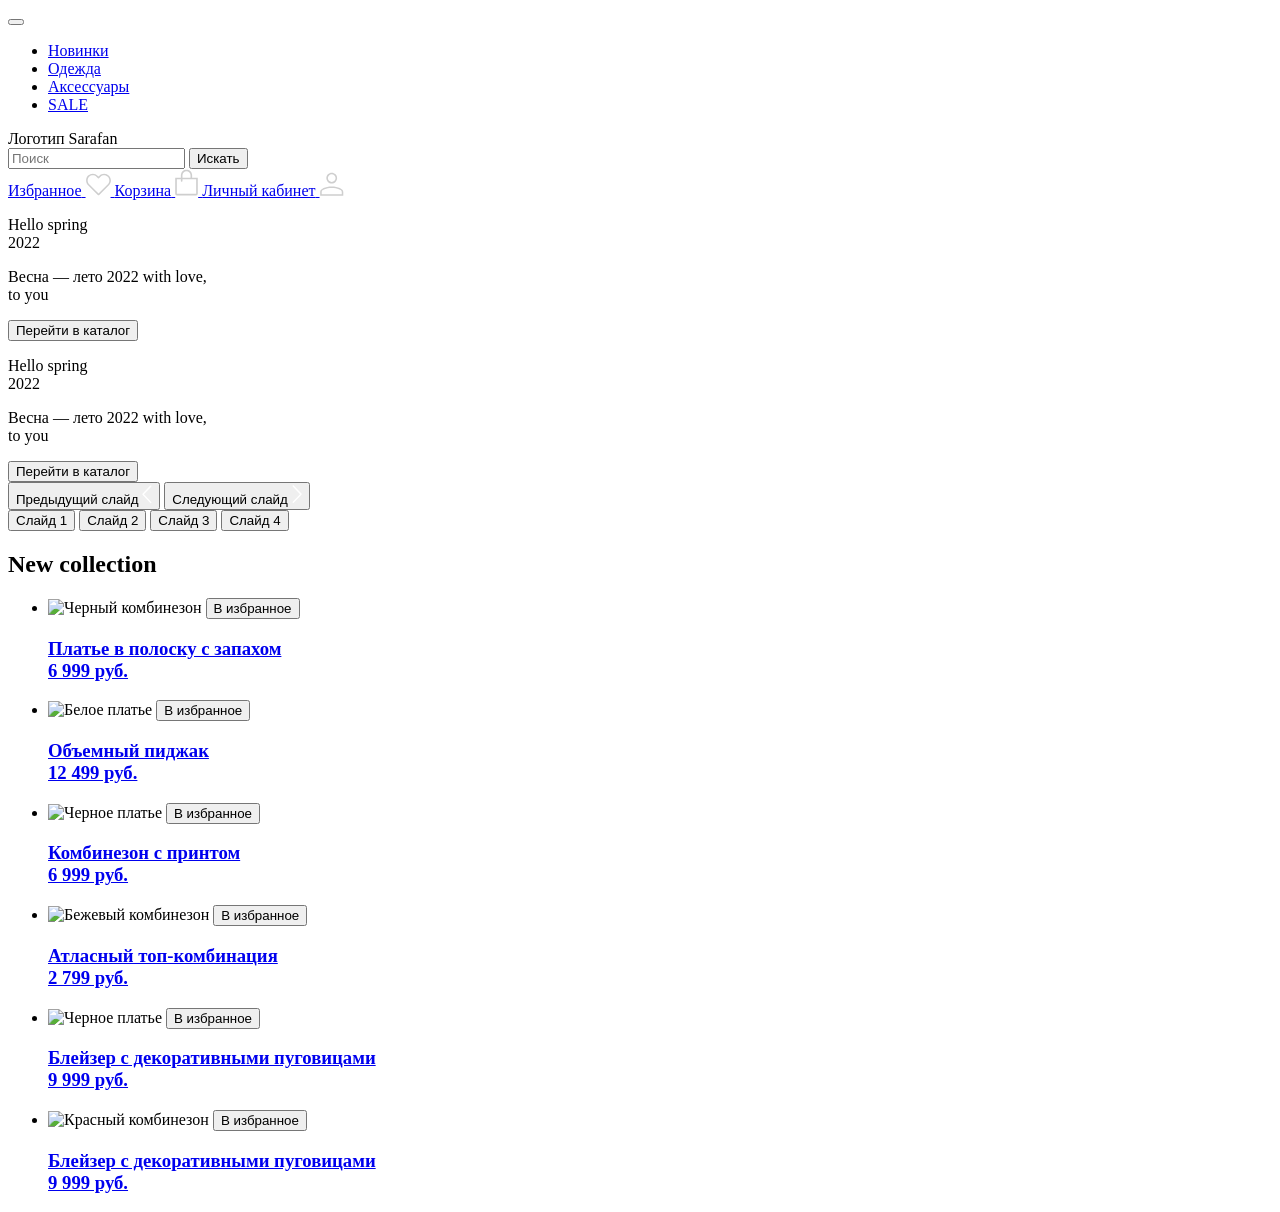
==== app/pages/index.html @ 8637a0e1 "Сверстан NEW" ====
<!DOCTYPE html>
<html lang="ru">
  <!--=include head.html -->
  <body>
    <div class="page-wrapper">
      <header class="header">
        <div class="container header__wrapper header__wrapper--index">
          <button class="header__burger"><span></span><span></span><span></span></button>
          <nav class="header__menu">
            <ul class="header__menu-list">
              <li class="header__menu-item">
                <a class="header__menu-link" href="#new">Новинки</a>
              </li>
              <li class="header__menu-item">
                <a class="header__menu-link header__open-clothes" href="catalog.html">Одежда</a>
                <!--=include clothes-menu.html -->
              </li>
              <li class="header__menu-item">
                <a class="header__menu-link" href="catalog.html">Аксессуары</a>
              </li>
              <li class="header__menu-item">
                <a class="header__menu-link" href="#sale">SALE</a>
              </li>
            </ul>
          </nav>
          <a class="header__logo">
            <span class="visually-hidden">Логотип Sarafan</span>
          </a>
          <div class="header__user-menu">
            <div class="header__search">
              <form class="header__search-form">
                <input
                  class="header__search-input header__search-input--index"
                  type="text"
                  placeholder="Поиск"
                />
                <button class="header__search-button" type="submit">
                  <span class="visually-hidden">Искать</span>
                </button>
              </form>
            </div>
            <div class="header__buttons">
              <a
                class="header__button header__button--index header__button--favorite"
                href="favorite.html"
              >
                <span class="visually-hidden">Избранное</span>
                <svg
                  width="25"
                  height="23"
                  viewBox="0 0 25 23"
                  fill="none"
                  xmlns="http://www.w3.org/2000/svg"
                >
                  <path
                    d="M13.2689 22.0443L22.9487 12.2731C24.2044 10.9914 24.9056 9.26712 24.9006 7.47277C24.8957 5.67843 24.1851 3.95804 22.9223 2.68325C22.3029 2.05135 21.5639 1.54895 20.7485 1.20527C19.9331 0.861581 19.0575 0.683476 18.1726 0.681313C17.2877 0.679149 16.4112 0.85297 15.5941 1.19266C14.777 1.53236 14.0356 2.03114 13.4131 2.66L12.4893 3.59465L11.5515 2.64915C10.9329 2.01809 10.195 1.51632 9.3807 1.17302C8.56641 0.829723 7.69199 0.651744 6.80829 0.649437C5.92459 0.647129 5.04925 0.820538 4.23318 1.15958C3.4171 1.49862 2.67658 1.99653 2.05467 2.62435C-0.561728 5.2671 -0.549328 9.56215 2.07947 12.2173L11.8088 22.0443C12.2118 22.452 12.8659 22.452 13.2689 22.0443ZM14.5151 3.74965C14.9936 3.26664 15.5635 2.88368 16.1915 2.62308C16.8194 2.36249 17.493 2.22947 18.1729 2.23178C18.8528 2.23409 19.5254 2.37168 20.1516 2.63653C20.7778 2.90138 21.3451 3.2882 21.8203 3.77445C22.7956 4.75923 23.3448 6.08788 23.3494 7.47387C23.354 8.85987 22.8138 10.1922 21.8451 11.1834V11.1866L12.5389 20.5795L3.17997 11.1261C1.14482 9.0708 1.14327 5.7476 3.15672 3.714C3.63462 3.23188 4.20365 2.84964 4.83068 2.58955C5.45772 2.32945 6.13023 2.1967 6.80907 2.199C7.4879 2.20131 8.1595 2.33864 8.78475 2.60299C9.41 2.86735 9.97642 3.25344 10.451 3.7388L11.939 5.2423C12.0111 5.31517 12.0969 5.37303 12.1915 5.41251C12.2861 5.452 12.3876 5.47233 12.49 5.47233C12.5925 5.47233 12.694 5.452 12.7886 5.41251C12.8832 5.37303 12.969 5.31517 13.0411 5.2423L14.5151 3.74965Z"
                    fill="#CECECE"
                  />
                </svg>
              </a>
              <a class="header__button header__button--index header__button--bascket" href="#">
                <span class="visually-hidden">Корзина</span>
                <svg
                  width="23"
                  height="27"
                  viewBox="0 0 23 27"
                  fill="none"
                  xmlns="http://www.w3.org/2000/svg"
                >
                  <path
                    d="M17.1388 8.66664V6.29026C17.1388 5.54975 16.993 4.81649 16.7096 4.13235C16.4262 3.4482 16.0109 2.82658 15.4872 2.30296C14.9636 1.77934 14.342 1.36398 13.6579 1.0806C12.9737 0.797221 12.2405 0.651367 11.4999 0.651367C10.7594 0.651367 10.0262 0.797221 9.34204 1.0806C8.6579 1.36398 8.03627 1.77934 7.51265 2.30296C6.98903 2.82658 6.57367 3.4482 6.29029 4.13235C6.00691 4.81649 5.86106 5.54975 5.86106 6.29026V11.9291C5.86106 12.1428 5.94593 12.3477 6.097 12.4988C6.24807 12.6498 6.45297 12.7347 6.66661 12.7347C6.88026 12.7347 7.08516 12.6498 7.23623 12.4988C7.3873 12.3477 7.47217 12.1428 7.47217 11.9291V10.2778H15.5277V8.66664H7.47217V6.29026C7.47217 5.22202 7.89652 4.19754 8.65188 3.44219C9.40723 2.68683 10.4317 2.26248 11.4999 2.26248C12.5682 2.26248 13.5927 2.68683 14.348 3.44219C15.1034 4.19754 15.5277 5.22202 15.5277 6.29026V10.2778H16.3414C16.555 10.2778 16.7499 10.2778 16.7499 10.2778H17.1388H21.1666V24.7778H1.83328V10.2778H5.86106V8.66664H0.222168V24.8503C0.222168 25.2583 0.384271 25.6497 0.672817 25.9382C0.961362 26.2268 1.35271 26.3889 1.76078 26.3889H21.2391C21.6472 26.3889 22.0385 26.2268 22.3271 25.9382C22.6156 25.6497 22.7777 25.2583 22.7777 24.8503V8.66664H17.1388Z"
                    fill="#CECECE"
                  />
                </svg>
              </a>
              <a class="header__button header__button--index header__button--user" href="#">
                <span class="visually-hidden">Личный кабинет</span>
                <svg
                  width="24"
                  height="24"
                  viewBox="0 0 24 24"
                  fill="none"
                  xmlns="http://www.w3.org/2000/svg"
                >
                  <path
                    d="M11.7292 14.583C18.1148 14.583 23.2917 16.9988 23.2917 19.9788V23.833H0.166748V19.9788C0.166748 16.9988 5.34366 14.583 11.7292 14.583ZM21.7501 19.9788C21.7501 17.8513 17.2638 16.1247 11.7292 16.1247C6.19466 16.1247 1.70841 17.8513 1.70841 19.9788V22.2913H21.7501V19.9788ZM11.7292 0.708008C13.1603 0.708008 14.5328 1.2765 15.5447 2.28841C16.5566 3.30033 17.1251 4.67278 17.1251 6.10384C17.1251 7.5349 16.5566 8.90736 15.5447 9.91927C14.5328 10.9312 13.1603 11.4997 11.7292 11.4997C10.2982 11.4997 8.92573 10.9312 7.91382 9.91927C6.9019 8.90736 6.33341 7.5349 6.33341 6.10384C6.33341 4.67278 6.9019 3.30033 7.91382 2.28841C8.92573 1.2765 10.2982 0.708008 11.7292 0.708008ZM11.7292 2.24967C10.7071 2.24967 9.72674 2.65574 9.00394 3.37853C8.28114 4.10133 7.87508 5.08165 7.87508 6.10384C7.87508 7.12603 8.28114 8.10635 9.00394 8.82915C9.72674 9.55194 10.7071 9.95801 11.7292 9.95801C12.7514 9.95801 13.7318 9.55194 14.4546 8.82915C15.1774 8.10635 15.5834 7.12603 15.5834 6.10384C15.5834 5.08165 15.1774 4.10133 14.4546 3.37853C13.7318 2.65574 12.7514 2.24967 11.7292 2.24967Z"
                    fill="#CECECE"
                  />
                </svg>
              </a>
            </div>
          </div>
        </div>
        <div class="header__slider">
          <div class="header__slider-wrapper">
            <div class="header__content header__content--first">
              <div class="header__content-inner header__content-inner--first">
                <p class="header__text--first">
                  Hello spring <br />
                  2022
                </p>
              </div>
            </div>
            <div class="header__content header__content--second">
              <div class="header__content-inner header__content-inner--second">
                <p class="header__text--second">
                  <span class="header__subtext">Весна — лето 2022</span> with love, <br />
                  to you
                </p>
                <button class="header__content-button button button--white">
                  Перейти в каталог
                </button>
              </div>
            </div>
            <div class="header__content header__content--first">
              <div class="header__content-inner header__content-inner--first">
                <p class="header__text--first">
                  Hello spring <br />
                  2022
                </p>
              </div>
            </div>
            <div class="header__content header__content--second">
              <div class="header__content-inner header__content-inner--second">
                <p class="header__text--second">
                  <span class="header__subtext">Весна — лето 2022</span> with love, <br />
                  to you
                </p>
                <button class="header__content-button button button--white">
                  Перейти в каталог
                </button>
              </div>
            </div>
          </div>
          <button class="header__arrow-prev">
            <span class="visually-hidden">Предыдущий слайд</span>
            <svg
              width="10"
              height="19"
              viewBox="0 0 10 19"
              fill="none"
              xmlns="http://www.w3.org/2000/svg"
            >
              <path
                d="M8.2828 0.616976L0.509802 8.75869C0.373281 8.9017 0.296875 9.0935 0.296875 9.2932C0.296875 9.49291 0.373281 9.68471 0.509802 9.82771L8.2828 17.9725C8.3464 18.0392 8.42243 18.0922 8.50642 18.1284C8.5904 18.1646 8.68064 18.1832 8.7718 18.1832C8.86296 18.1832 8.9532 18.1646 9.03719 18.1284C9.12117 18.0922 9.19721 18.0392 9.2608 17.9725C9.39163 17.8357 9.46488 17.6521 9.46488 17.461C9.46488 17.2698 9.39163 17.0862 9.2608 16.9494L1.9513 9.2932L9.2608 1.63852C9.39118 1.50183 9.46415 1.31856 9.46415 1.12775C9.46415 0.936939 9.39118 0.75367 9.2608 0.616976C9.19721 0.550287 9.12117 0.497282 9.03719 0.461089C8.9532 0.424897 8.86296 0.40625 8.7718 0.40625C8.68064 0.40625 8.5904 0.424897 8.50642 0.461089C8.42243 0.497282 8.3464 0.550287 8.2828 0.616976Z"
                fill="white"
              />
            </svg>
          </button>
          <button class="header__arrow-next">
            <span class="visually-hidden">Следующий слайд</span>
            <svg
              width="10"
              height="19"
              viewBox="0 0 10 19"
              fill="none"
              xmlns="http://www.w3.org/2000/svg"
            >
              <path
                d="M1.7172 17.8039L9.4902 9.6622C9.62672 9.5192 9.70313 9.3274 9.70313 9.12769C9.70313 8.92799 9.62672 8.73619 9.4902 8.59319L1.7172 0.448404C1.6536 0.381716 1.57757 0.328711 1.49358 0.292517C1.4096 0.256325 1.31936 0.237679 1.2282 0.237679C1.13704 0.237679 1.0468 0.256325 0.962814 0.292517C0.878827 0.328711 0.802794 0.381716 0.7392 0.448404C0.608366 0.585167 0.53512 0.768763 0.53512 0.959942C0.53512 1.15112 0.608366 1.33471 0.7392 1.47148L8.0487 9.12769L0.7392 16.7824C0.608815 16.9191 0.535852 17.1023 0.535852 17.2932C0.535852 17.484 0.608815 17.6672 0.7392 17.8039C0.802794 17.8706 0.878827 17.9236 0.962814 17.9598C1.0468 17.996 1.13704 18.0146 1.2282 18.0146C1.31936 18.0146 1.4096 17.996 1.49358 17.9598C1.57757 17.9236 1.6536 17.8706 1.7172 17.8039Z"
                fill="white"
              />
            </svg>
          </button>
          <div class="header__dots">
            <button class="header__dot header__dot--active">
              <span class="visually-hidden">Слайд 1</span>
            </button>
            <button class="header__dot">
              <span class="visually-hidden">Слайд 2</span>
            </button>
            <button class="header__dot">
              <span class="visually-hidden">Слайд 3</span>
            </button>
            <button class="header__dot">
              <span class="visually-hidden">Слайд 4</span>
            </button>
          </div>
        </div>
      </header>

      <main>
        <section class="new">
          <div class="container">
            <h2 class="title">New collection</h2>
            <ul class="new__wrapper">
              <li class="product new__product">
                <img
                  class="product__img"
                  src="images/products/product-1.jpeg"
                  alt="Черный комбинезон"
                />
                <button class="product__favorite-button">
                  <span class="visually-hidden">В избранное</span>
                </button>
                <a class="product__link" href="catalog.html">
                  <h3 class="product__description title title--product">
                    Платье в полоску с запахом<br />6 999 руб.
                  </h3>
                </a>
              </li>
              <li class="product new__product">
                <img class="product__img" src="images/products/product-2.jpeg" alt="Белое платье" />
                <button class="product__favorite-button">
                  <span class="visually-hidden">В избранное</span>
                </button>
                <a class="product__link" href="catalog.html">
                  <h3 class="product__description title title--product">
                    Объемный пиджак<br />12 499 руб.
                  </h3>
                </a>
              </li>
              <li class="product new__product">
                <img
                  class="product__img"
                  src="images/products/product-3.jpeg"
                  alt="Черное платье"
                />
                <button class="product__favorite-button">
                  <span class="visually-hidden">В избранное</span>
                </button>
                <a class="product__link" href="catalog.html">
                  <h3 class="product__description title title--product">
                    Комбинезон с принтом<br />6 999 руб.
                  </h3>
                </a>
              </li>
              <li class="product new__product">
                <img
                  class="product__img"
                  src="images/products/product-4.jpeg"
                  alt="Бежевый комбинезон"
                />
                <button class="product__favorite-button">
                  <span class="visually-hidden">В избранное</span>
                </button>
                <a class="product__link" href="catalog.html">
                  <h3 class="product__description title title--product">
                    Атласный топ-комбинация<br />2 799 руб.
                  </h3>
                </a>
              </li>
              <li class="product new__product new__product--big">
                <img
                  class="product__img"
                  src="images/products/product-5-big.jpeg"
                  alt="Черное платье"
                />
                <button class="product__favorite-button">
                  <span class="visually-hidden">В избранное</span>
                </button>
                <a class="product__link" href="catalog.html">
                  <h3 class="product__description title title--product">
                    Блейзер с декоративными пуговицами<br />9 999 руб.
                  </h3>
                </a>
              </li>
              <li class="product new__product--big">
                <img
                  class="product__img"
                  src="images/products/product-6-big.jpeg"
                  alt="Красный комбинезон"
                />
                <button class="product__favorite-button">
                  <span class="visually-hidden">В избранное</span>
                </button>
                <a class="product__link" href="catalog.html">
                  <h3 class="product__description title title--product">
                    Блейзер с декоративными пуговицами<br />9 999 руб.
                  </h3>
                </a>
              </li>
            </ul>
          </div>
        </section>
      </main>
      <!--=include footer.html -->
    </div>
    <script src="js/main.min.js"></script>
  </body>
</html>
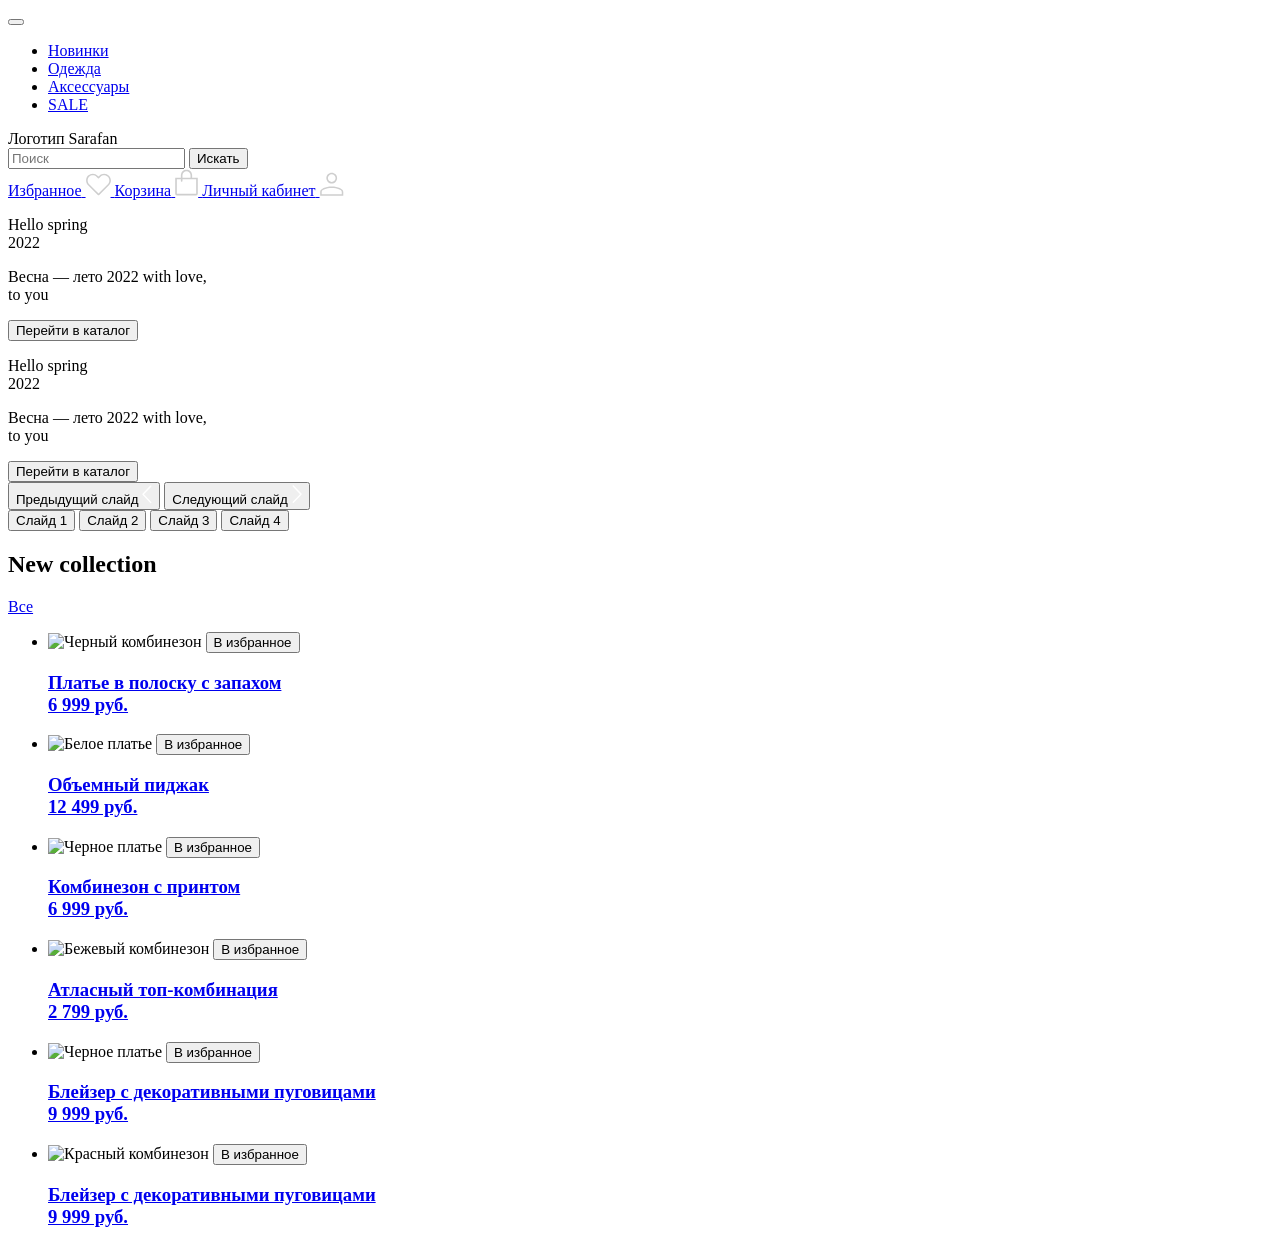
==== commit c04489ae: "Адаптив NEW до max-width: 320px" ====
--- a/app/pages/index.html
+++ b/app/pages/index.html
@@ -182,7 +182,10 @@
       <main>
         <section class="new">
           <div class="container">
-            <h2 class="title">New collection</h2>
+            <div class="new__title-wrapper">
+              <h2 class="title">New collection</h2>
+              <a class="new__link subtitle subtitle--arrow-right" href="catalog.html">Все</a>
+            </div>
             <ul class="new__wrapper">
               <li class="product new__product">
                 <img
@@ -193,7 +196,7 @@
                 <button class="product__favorite-button">
                   <span class="visually-hidden">В избранное</span>
                 </button>
-                <a class="product__link" href="catalog.html">
+                <a class="product__link" href="product.html">
                   <h3 class="product__description title title--product">
                     Платье в полоску с запахом<br />6 999 руб.
                   </h3>
@@ -204,7 +207,7 @@
                 <button class="product__favorite-button">
                   <span class="visually-hidden">В избранное</span>
                 </button>
-                <a class="product__link" href="catalog.html">
+                <a class="product__link" href="product.html">
                   <h3 class="product__description title title--product">
                     Объемный пиджак<br />12 499 руб.
                   </h3>
@@ -219,7 +222,7 @@
                 <button class="product__favorite-button">
                   <span class="visually-hidden">В избранное</span>
                 </button>
-                <a class="product__link" href="catalog.html">
+                <a class="product__link" href="product.html">
                   <h3 class="product__description title title--product">
                     Комбинезон с принтом<br />6 999 руб.
                   </h3>
@@ -234,7 +237,7 @@
                 <button class="product__favorite-button">
                   <span class="visually-hidden">В избранное</span>
                 </button>
-                <a class="product__link" href="catalog.html">
+                <a class="product__link" href="product.html">
                   <h3 class="product__description title title--product">
                     Атласный топ-комбинация<br />2 799 руб.
                   </h3>
@@ -249,7 +252,7 @@
                 <button class="product__favorite-button">
                   <span class="visually-hidden">В избранное</span>
                 </button>
-                <a class="product__link" href="catalog.html">
+                <a class="product__link" href="product.html">
                   <h3 class="product__description title title--product">
                     Блейзер с декоративными пуговицами<br />9 999 руб.
                   </h3>
@@ -264,7 +267,7 @@
                 <button class="product__favorite-button">
                   <span class="visually-hidden">В избранное</span>
                 </button>
-                <a class="product__link" href="catalog.html">
+                <a class="product__link" href="product.html">
                   <h3 class="product__description title title--product">
                     Блейзер с декоративными пуговицами<br />9 999 руб.
                   </h3>
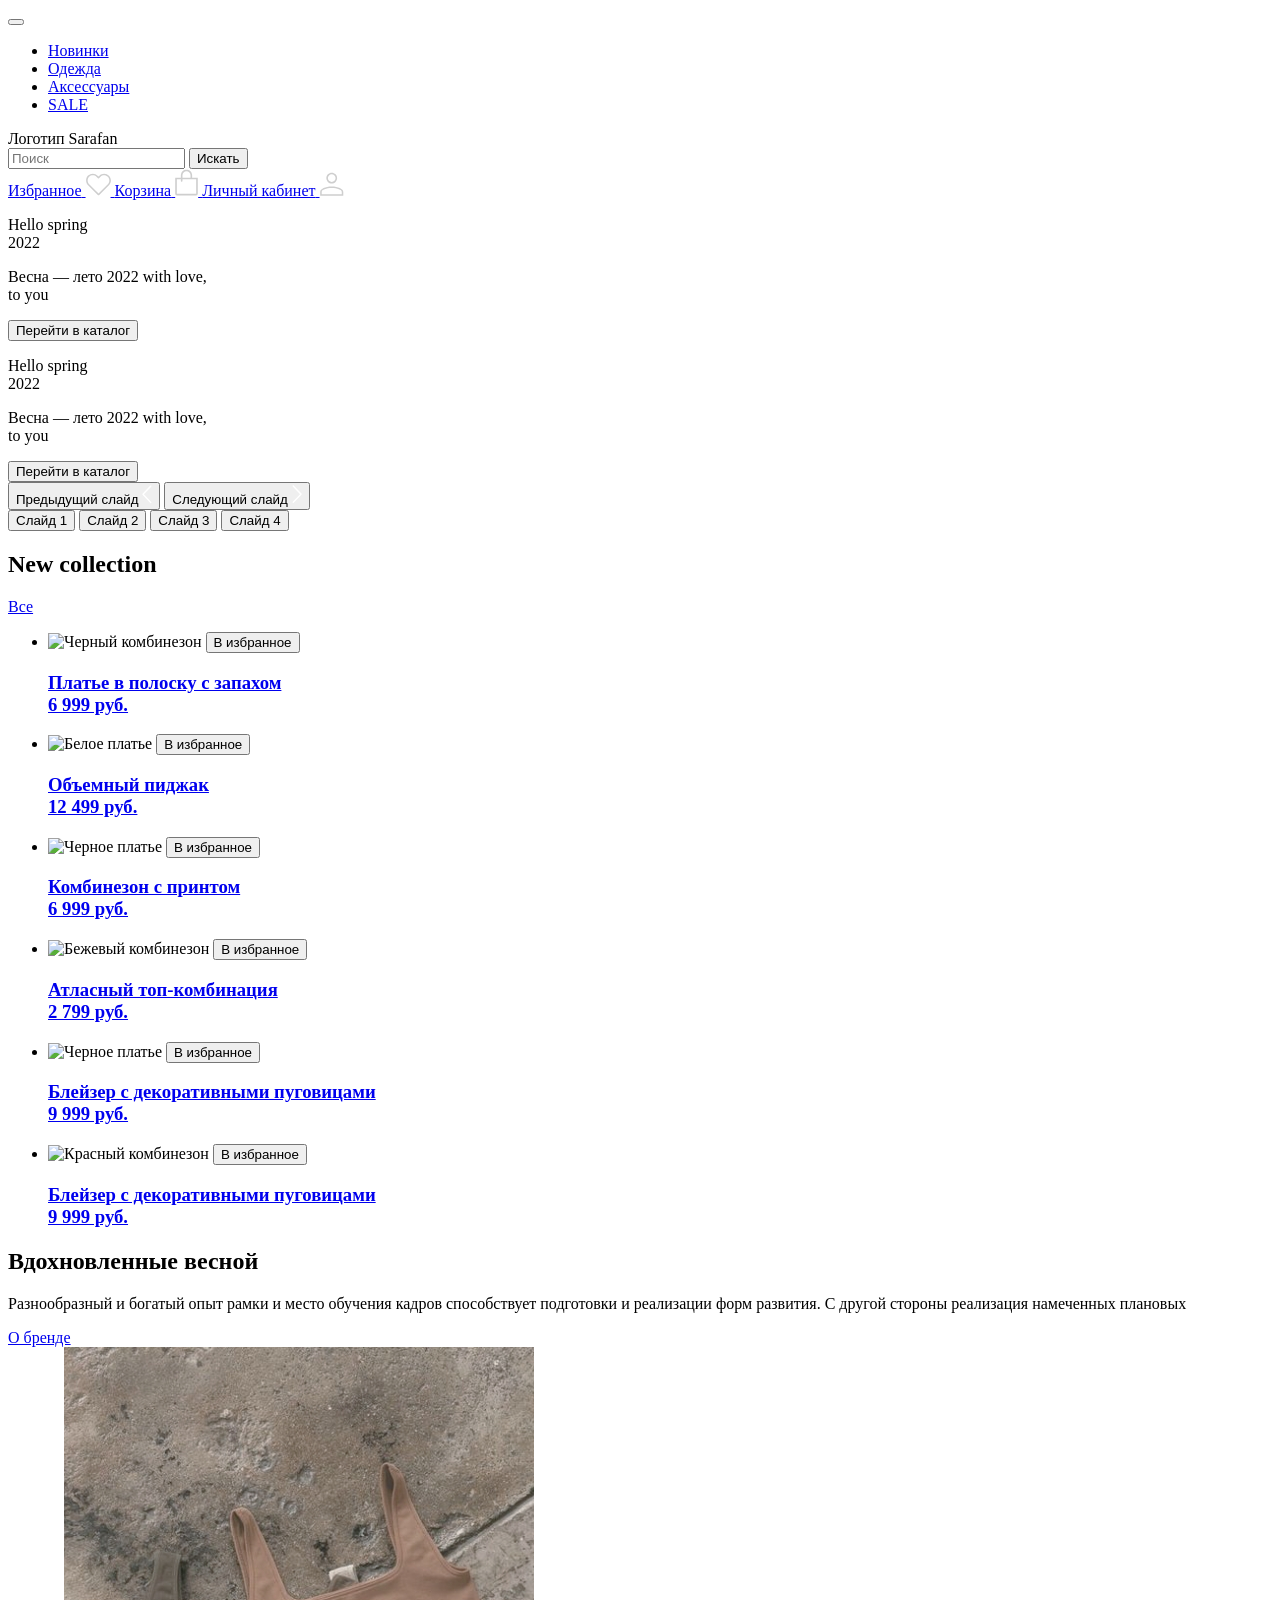
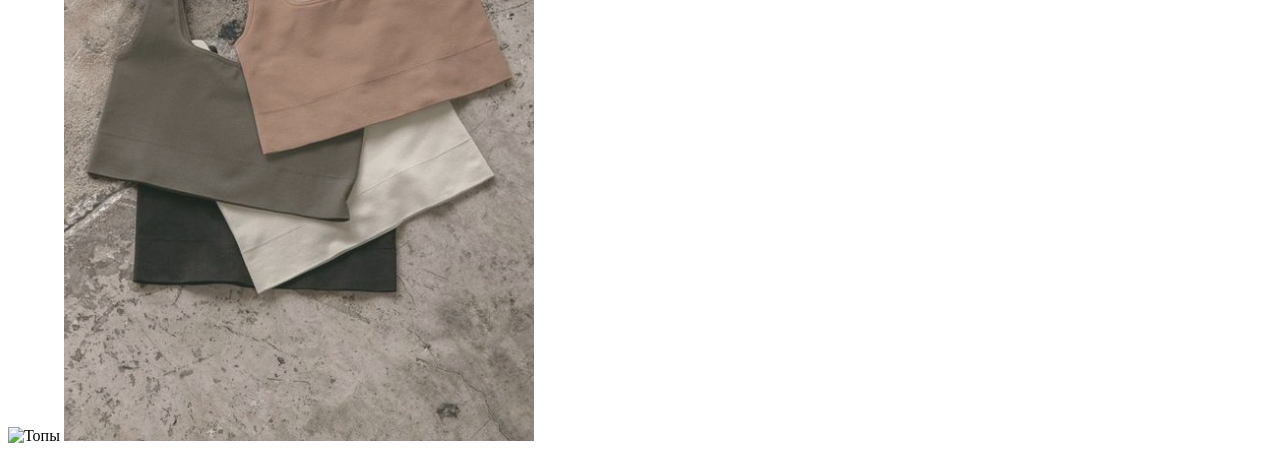
==== commit d029afef: "Сверстан PROMO" ====
--- a/app/pages/index.html
+++ b/app/pages/index.html
@@ -276,6 +276,25 @@
             </ul>
           </div>
         </section>
+
+        <section class="promo">
+          <div class="container">
+            <div class="promo__wrapper">
+              <h2 class="title">Вдохновленные весной</h2>
+              <div class="promo__description">
+                <p class="promo__text">
+                  Разнообразный и богатый опыт рамки и место обучения кадров способствует подготовки
+                  и реализации форм развития. С другой стороны реализация намеченных плановых
+                </p>
+                <a class="promo__link" href="about.html">О бренде</a>
+              </div>
+              <div class="promo__images">
+                <img class="promo__img" src="images/products/tops.jpeg" alt="Топы" />
+                <img class="promo__img" src="../images/products/tops-2.jpeg" alt="Топы" />
+              </div>
+            </div>
+          </div>
+        </section>
       </main>
       <!--=include footer.html -->
     </div>
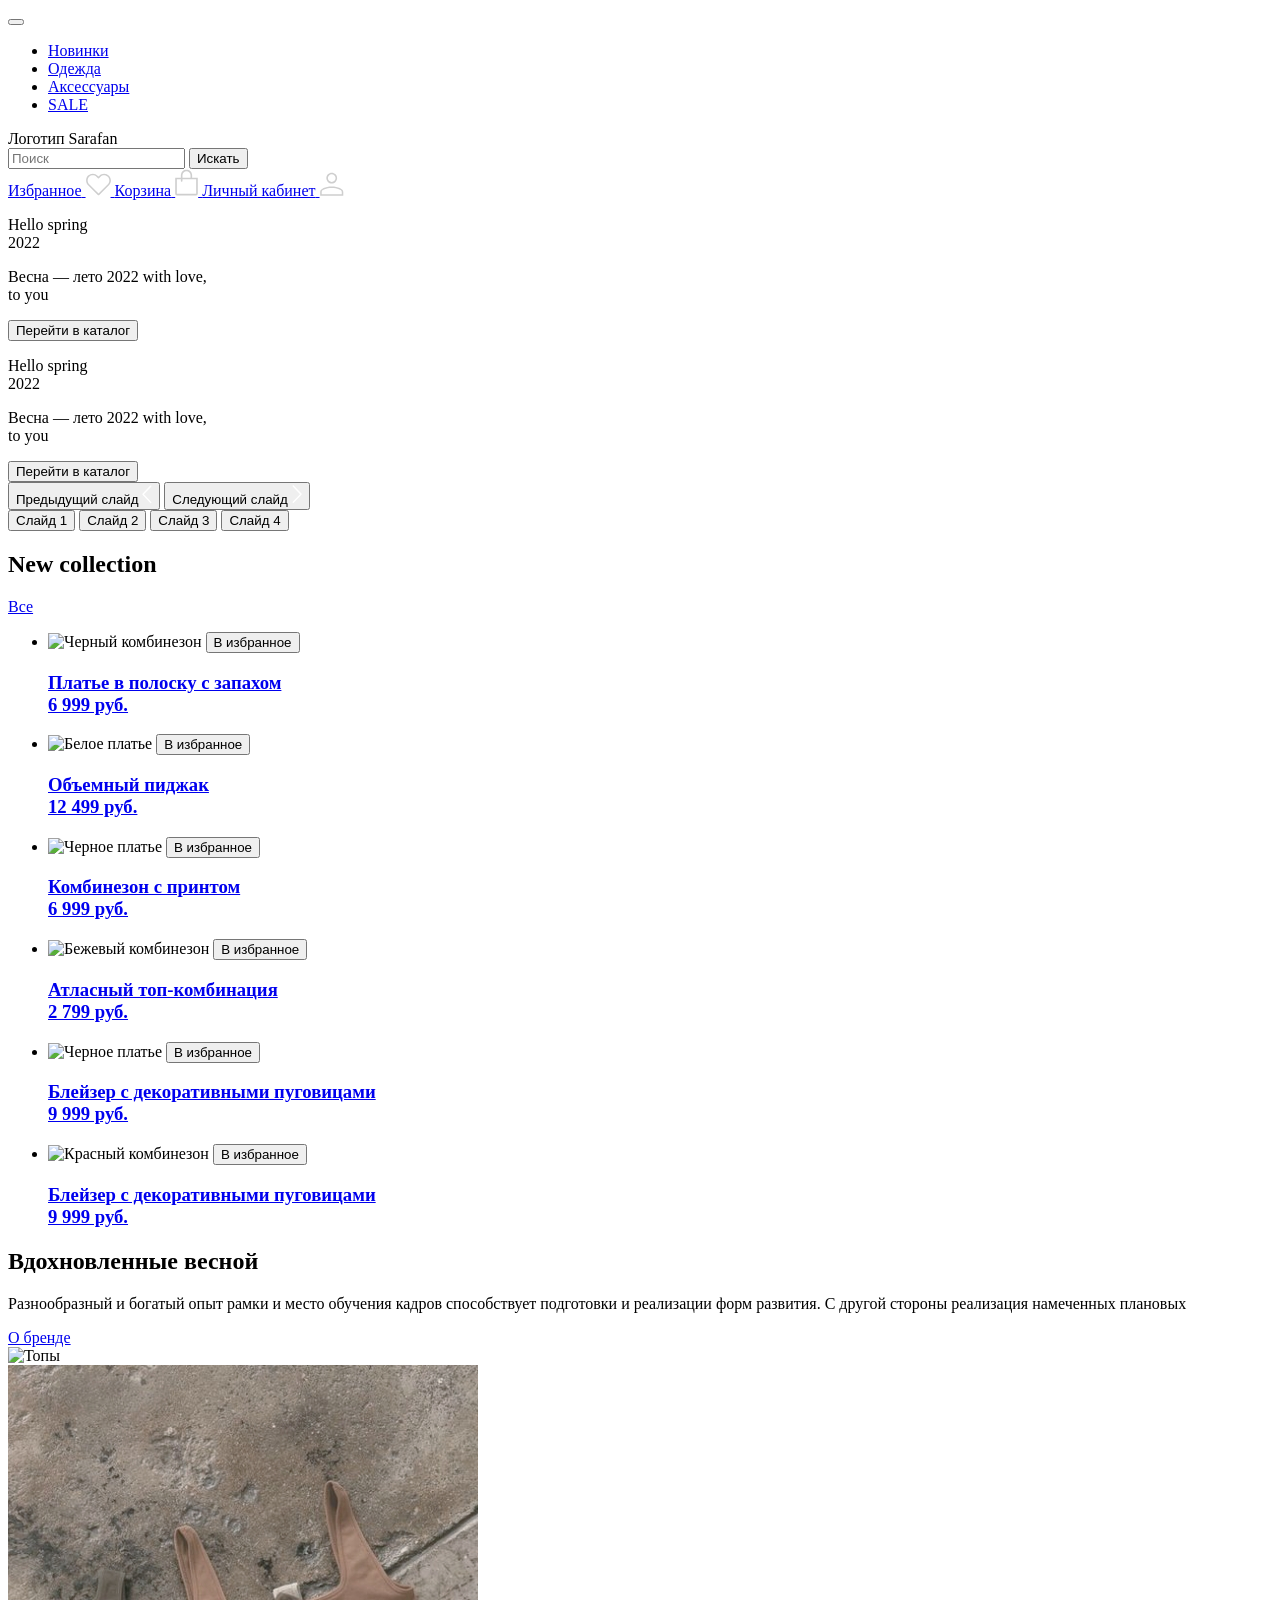
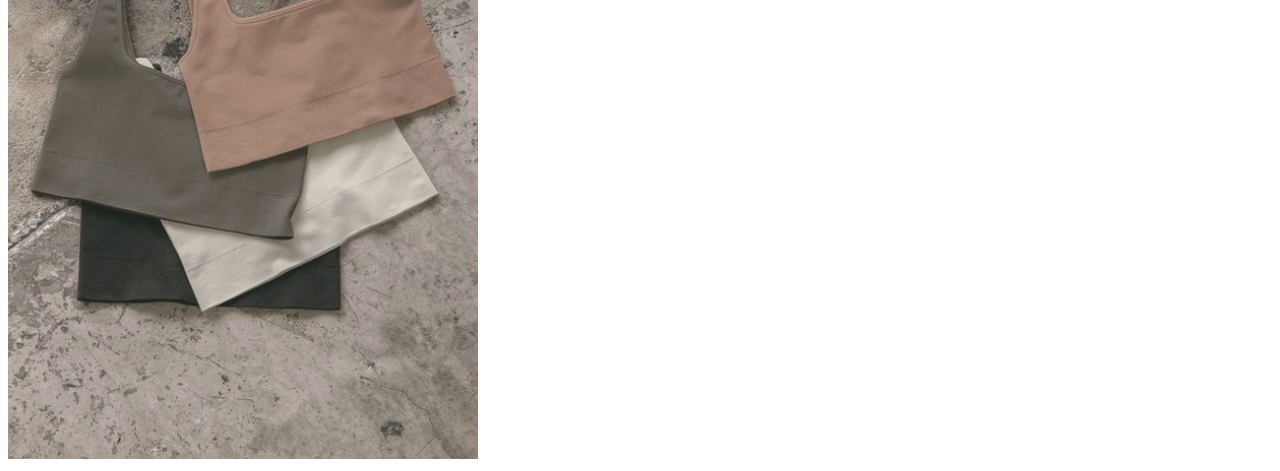
==== commit cab05311: "Адаптив PROMO до max-width: 320px" ====
--- a/app/pages/index.html
+++ b/app/pages/index.html
@@ -289,8 +289,12 @@
                 <a class="promo__link" href="about.html">О бренде</a>
               </div>
               <div class="promo__images">
-                <img class="promo__img" src="images/products/tops.jpeg" alt="Топы" />
-                <img class="promo__img" src="../images/products/tops-2.jpeg" alt="Топы" />
+                <div class="promo__img-wrapper">
+                  <img class="promo__img" src="images/products/tops.jpeg" alt="Топы" />
+                </div>
+                <div class="promo__img-wrapper">
+                  <img class="promo__img" src="../images/products/tops-2.jpeg" alt="Топы" />
+                </div>
               </div>
             </div>
           </div>
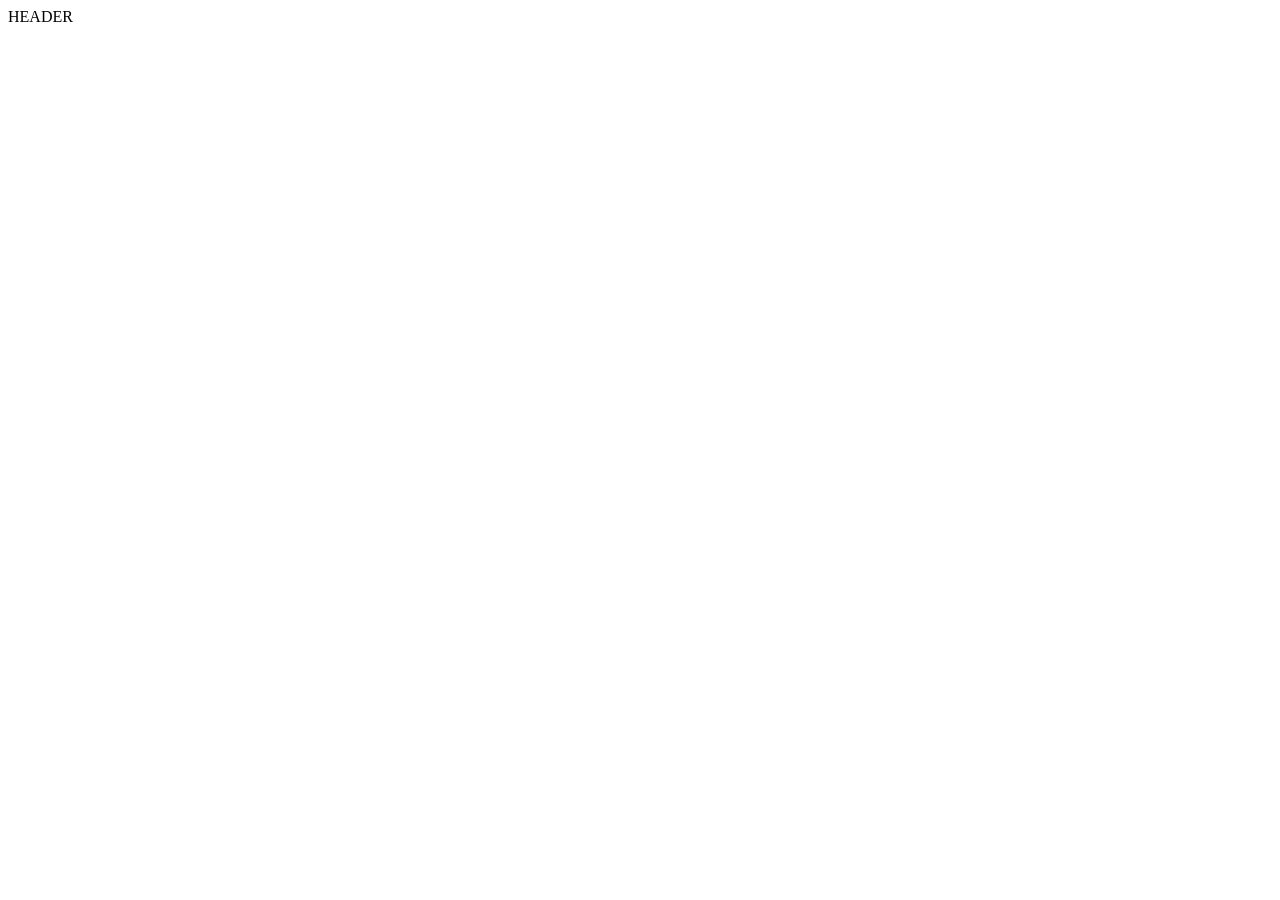
==== commit 77f974fb: "Старт проекта" ====
--- a/app/pages/index.html
+++ b/app/pages/index.html
@@ -3,303 +3,10 @@
   <!--=include head.html -->
   <body>
     <div class="page-wrapper">
-      <header class="header">
-        <div class="container header__wrapper header__wrapper--index">
-          <button class="header__burger"><span></span><span></span><span></span></button>
-          <nav class="header__menu">
-            <ul class="header__menu-list">
-              <li class="header__menu-item">
-                <a class="header__menu-link" href="#new">Новинки</a>
-              </li>
-              <li class="header__menu-item">
-                <a class="header__menu-link header__open-clothes" href="catalog.html">Одежда</a>
-                <!--=include clothes-menu.html -->
-              </li>
-              <li class="header__menu-item">
-                <a class="header__menu-link" href="catalog.html">Аксессуары</a>
-              </li>
-              <li class="header__menu-item">
-                <a class="header__menu-link" href="#sale">SALE</a>
-              </li>
-            </ul>
-          </nav>
-          <a class="header__logo">
-            <span class="visually-hidden">Логотип Sarafan</span>
-          </a>
-          <div class="header__user-menu">
-            <div class="header__search">
-              <form class="header__search-form">
-                <input
-                  class="header__search-input header__search-input--index"
-                  type="text"
-                  placeholder="Поиск"
-                />
-                <button class="header__search-button" type="submit">
-                  <span class="visually-hidden">Искать</span>
-                </button>
-              </form>
-            </div>
-            <div class="header__buttons">
-              <a
-                class="header__button header__button--index header__button--favorite"
-                href="favorite.html"
-              >
-                <span class="visually-hidden">Избранное</span>
-                <svg
-                  width="25"
-                  height="23"
-                  viewBox="0 0 25 23"
-                  fill="none"
-                  xmlns="http://www.w3.org/2000/svg"
-                >
-                  <path
-                    d="M13.2689 22.0443L22.9487 12.2731C24.2044 10.9914 24.9056 9.26712 24.9006 7.47277C24.8957 5.67843 24.1851 3.95804 22.9223 2.68325C22.3029 2.05135 21.5639 1.54895 20.7485 1.20527C19.9331 0.861581 19.0575 0.683476 18.1726 0.681313C17.2877 0.679149 16.4112 0.85297 15.5941 1.19266C14.777 1.53236 14.0356 2.03114 13.4131 2.66L12.4893 3.59465L11.5515 2.64915C10.9329 2.01809 10.195 1.51632 9.3807 1.17302C8.56641 0.829723 7.69199 0.651744 6.80829 0.649437C5.92459 0.647129 5.04925 0.820538 4.23318 1.15958C3.4171 1.49862 2.67658 1.99653 2.05467 2.62435C-0.561728 5.2671 -0.549328 9.56215 2.07947 12.2173L11.8088 22.0443C12.2118 22.452 12.8659 22.452 13.2689 22.0443ZM14.5151 3.74965C14.9936 3.26664 15.5635 2.88368 16.1915 2.62308C16.8194 2.36249 17.493 2.22947 18.1729 2.23178C18.8528 2.23409 19.5254 2.37168 20.1516 2.63653C20.7778 2.90138 21.3451 3.2882 21.8203 3.77445C22.7956 4.75923 23.3448 6.08788 23.3494 7.47387C23.354 8.85987 22.8138 10.1922 21.8451 11.1834V11.1866L12.5389 20.5795L3.17997 11.1261C1.14482 9.0708 1.14327 5.7476 3.15672 3.714C3.63462 3.23188 4.20365 2.84964 4.83068 2.58955C5.45772 2.32945 6.13023 2.1967 6.80907 2.199C7.4879 2.20131 8.1595 2.33864 8.78475 2.60299C9.41 2.86735 9.97642 3.25344 10.451 3.7388L11.939 5.2423C12.0111 5.31517 12.0969 5.37303 12.1915 5.41251C12.2861 5.452 12.3876 5.47233 12.49 5.47233C12.5925 5.47233 12.694 5.452 12.7886 5.41251C12.8832 5.37303 12.969 5.31517 13.0411 5.2423L14.5151 3.74965Z"
-                    fill="#CECECE"
-                  />
-                </svg>
-              </a>
-              <a class="header__button header__button--index header__button--bascket" href="#">
-                <span class="visually-hidden">Корзина</span>
-                <svg
-                  width="23"
-                  height="27"
-                  viewBox="0 0 23 27"
-                  fill="none"
-                  xmlns="http://www.w3.org/2000/svg"
-                >
-                  <path
-                    d="M17.1388 8.66664V6.29026C17.1388 5.54975 16.993 4.81649 16.7096 4.13235C16.4262 3.4482 16.0109 2.82658 15.4872 2.30296C14.9636 1.77934 14.342 1.36398 13.6579 1.0806C12.9737 0.797221 12.2405 0.651367 11.4999 0.651367C10.7594 0.651367 10.0262 0.797221 9.34204 1.0806C8.6579 1.36398 8.03627 1.77934 7.51265 2.30296C6.98903 2.82658 6.57367 3.4482 6.29029 4.13235C6.00691 4.81649 5.86106 5.54975 5.86106 6.29026V11.9291C5.86106 12.1428 5.94593 12.3477 6.097 12.4988C6.24807 12.6498 6.45297 12.7347 6.66661 12.7347C6.88026 12.7347 7.08516 12.6498 7.23623 12.4988C7.3873 12.3477 7.47217 12.1428 7.47217 11.9291V10.2778H15.5277V8.66664H7.47217V6.29026C7.47217 5.22202 7.89652 4.19754 8.65188 3.44219C9.40723 2.68683 10.4317 2.26248 11.4999 2.26248C12.5682 2.26248 13.5927 2.68683 14.348 3.44219C15.1034 4.19754 15.5277 5.22202 15.5277 6.29026V10.2778H16.3414C16.555 10.2778 16.7499 10.2778 16.7499 10.2778H17.1388H21.1666V24.7778H1.83328V10.2778H5.86106V8.66664H0.222168V24.8503C0.222168 25.2583 0.384271 25.6497 0.672817 25.9382C0.961362 26.2268 1.35271 26.3889 1.76078 26.3889H21.2391C21.6472 26.3889 22.0385 26.2268 22.3271 25.9382C22.6156 25.6497 22.7777 25.2583 22.7777 24.8503V8.66664H17.1388Z"
-                    fill="#CECECE"
-                  />
-                </svg>
-              </a>
-              <a class="header__button header__button--index header__button--user" href="#">
-                <span class="visually-hidden">Личный кабинет</span>
-                <svg
-                  width="24"
-                  height="24"
-                  viewBox="0 0 24 24"
-                  fill="none"
-                  xmlns="http://www.w3.org/2000/svg"
-                >
-                  <path
-                    d="M11.7292 14.583C18.1148 14.583 23.2917 16.9988 23.2917 19.9788V23.833H0.166748V19.9788C0.166748 16.9988 5.34366 14.583 11.7292 14.583ZM21.7501 19.9788C21.7501 17.8513 17.2638 16.1247 11.7292 16.1247C6.19466 16.1247 1.70841 17.8513 1.70841 19.9788V22.2913H21.7501V19.9788ZM11.7292 0.708008C13.1603 0.708008 14.5328 1.2765 15.5447 2.28841C16.5566 3.30033 17.1251 4.67278 17.1251 6.10384C17.1251 7.5349 16.5566 8.90736 15.5447 9.91927C14.5328 10.9312 13.1603 11.4997 11.7292 11.4997C10.2982 11.4997 8.92573 10.9312 7.91382 9.91927C6.9019 8.90736 6.33341 7.5349 6.33341 6.10384C6.33341 4.67278 6.9019 3.30033 7.91382 2.28841C8.92573 1.2765 10.2982 0.708008 11.7292 0.708008ZM11.7292 2.24967C10.7071 2.24967 9.72674 2.65574 9.00394 3.37853C8.28114 4.10133 7.87508 5.08165 7.87508 6.10384C7.87508 7.12603 8.28114 8.10635 9.00394 8.82915C9.72674 9.55194 10.7071 9.95801 11.7292 9.95801C12.7514 9.95801 13.7318 9.55194 14.4546 8.82915C15.1774 8.10635 15.5834 7.12603 15.5834 6.10384C15.5834 5.08165 15.1774 4.10133 14.4546 3.37853C13.7318 2.65574 12.7514 2.24967 11.7292 2.24967Z"
-                    fill="#CECECE"
-                  />
-                </svg>
-              </a>
-            </div>
-          </div>
-        </div>
-        <div class="header__slider">
-          <div class="header__slider-wrapper">
-            <div class="header__content header__content--first">
-              <div class="header__content-inner header__content-inner--first">
-                <p class="header__text--first">
-                  Hello spring <br />
-                  2022
-                </p>
-              </div>
-            </div>
-            <div class="header__content header__content--second">
-              <div class="header__content-inner header__content-inner--second">
-                <p class="header__text--second">
-                  <span class="header__subtext">Весна — лето 2022</span> with love, <br />
-                  to you
-                </p>
-                <button class="header__content-button button button--white">
-                  Перейти в каталог
-                </button>
-              </div>
-            </div>
-            <div class="header__content header__content--first">
-              <div class="header__content-inner header__content-inner--first">
-                <p class="header__text--first">
-                  Hello spring <br />
-                  2022
-                </p>
-              </div>
-            </div>
-            <div class="header__content header__content--second">
-              <div class="header__content-inner header__content-inner--second">
-                <p class="header__text--second">
-                  <span class="header__subtext">Весна — лето 2022</span> with love, <br />
-                  to you
-                </p>
-                <button class="header__content-button button button--white">
-                  Перейти в каталог
-                </button>
-              </div>
-            </div>
-          </div>
-          <button class="header__arrow-prev">
-            <span class="visually-hidden">Предыдущий слайд</span>
-            <svg
-              width="10"
-              height="19"
-              viewBox="0 0 10 19"
-              fill="none"
-              xmlns="http://www.w3.org/2000/svg"
-            >
-              <path
-                d="M8.2828 0.616976L0.509802 8.75869C0.373281 8.9017 0.296875 9.0935 0.296875 9.2932C0.296875 9.49291 0.373281 9.68471 0.509802 9.82771L8.2828 17.9725C8.3464 18.0392 8.42243 18.0922 8.50642 18.1284C8.5904 18.1646 8.68064 18.1832 8.7718 18.1832C8.86296 18.1832 8.9532 18.1646 9.03719 18.1284C9.12117 18.0922 9.19721 18.0392 9.2608 17.9725C9.39163 17.8357 9.46488 17.6521 9.46488 17.461C9.46488 17.2698 9.39163 17.0862 9.2608 16.9494L1.9513 9.2932L9.2608 1.63852C9.39118 1.50183 9.46415 1.31856 9.46415 1.12775C9.46415 0.936939 9.39118 0.75367 9.2608 0.616976C9.19721 0.550287 9.12117 0.497282 9.03719 0.461089C8.9532 0.424897 8.86296 0.40625 8.7718 0.40625C8.68064 0.40625 8.5904 0.424897 8.50642 0.461089C8.42243 0.497282 8.3464 0.550287 8.2828 0.616976Z"
-                fill="white"
-              />
-            </svg>
-          </button>
-          <button class="header__arrow-next">
-            <span class="visually-hidden">Следующий слайд</span>
-            <svg
-              width="10"
-              height="19"
-              viewBox="0 0 10 19"
-              fill="none"
-              xmlns="http://www.w3.org/2000/svg"
-            >
-              <path
-                d="M1.7172 17.8039L9.4902 9.6622C9.62672 9.5192 9.70313 9.3274 9.70313 9.12769C9.70313 8.92799 9.62672 8.73619 9.4902 8.59319L1.7172 0.448404C1.6536 0.381716 1.57757 0.328711 1.49358 0.292517C1.4096 0.256325 1.31936 0.237679 1.2282 0.237679C1.13704 0.237679 1.0468 0.256325 0.962814 0.292517C0.878827 0.328711 0.802794 0.381716 0.7392 0.448404C0.608366 0.585167 0.53512 0.768763 0.53512 0.959942C0.53512 1.15112 0.608366 1.33471 0.7392 1.47148L8.0487 9.12769L0.7392 16.7824C0.608815 16.9191 0.535852 17.1023 0.535852 17.2932C0.535852 17.484 0.608815 17.6672 0.7392 17.8039C0.802794 17.8706 0.878827 17.9236 0.962814 17.9598C1.0468 17.996 1.13704 18.0146 1.2282 18.0146C1.31936 18.0146 1.4096 17.996 1.49358 17.9598C1.57757 17.9236 1.6536 17.8706 1.7172 17.8039Z"
-                fill="white"
-              />
-            </svg>
-          </button>
-          <div class="header__dots">
-            <button class="header__dot header__dot--active">
-              <span class="visually-hidden">Слайд 1</span>
-            </button>
-            <button class="header__dot">
-              <span class="visually-hidden">Слайд 2</span>
-            </button>
-            <button class="header__dot">
-              <span class="visually-hidden">Слайд 3</span>
-            </button>
-            <button class="header__dot">
-              <span class="visually-hidden">Слайд 4</span>
-            </button>
-          </div>
-        </div>
-      </header>
+      <header>HEADER</header>
 
-      <main>
-        <section class="new">
-          <div class="container">
-            <div class="new__title-wrapper">
-              <h2 class="title">New collection</h2>
-              <a class="new__link subtitle subtitle--arrow-right" href="catalog.html">Все</a>
-            </div>
-            <ul class="new__wrapper">
-              <li class="product new__product">
-                <img
-                  class="product__img"
-                  src="images/products/product-1.jpeg"
-                  alt="Черный комбинезон"
-                />
-                <button class="product__favorite-button">
-                  <span class="visually-hidden">В избранное</span>
-                </button>
-                <a class="product__link" href="product.html">
-                  <h3 class="product__description title title--product">
-                    Платье в полоску с запахом<br />6 999 руб.
-                  </h3>
-                </a>
-              </li>
-              <li class="product new__product">
-                <img class="product__img" src="images/products/product-2.jpeg" alt="Белое платье" />
-                <button class="product__favorite-button">
-                  <span class="visually-hidden">В избранное</span>
-                </button>
-                <a class="product__link" href="product.html">
-                  <h3 class="product__description title title--product">
-                    Объемный пиджак<br />12 499 руб.
-                  </h3>
-                </a>
-              </li>
-              <li class="product new__product">
-                <img
-                  class="product__img"
-                  src="images/products/product-3.jpeg"
-                  alt="Черное платье"
-                />
-                <button class="product__favorite-button">
-                  <span class="visually-hidden">В избранное</span>
-                </button>
-                <a class="product__link" href="product.html">
-                  <h3 class="product__description title title--product">
-                    Комбинезон с принтом<br />6 999 руб.
-                  </h3>
-                </a>
-              </li>
-              <li class="product new__product">
-                <img
-                  class="product__img"
-                  src="images/products/product-4.jpeg"
-                  alt="Бежевый комбинезон"
-                />
-                <button class="product__favorite-button">
-                  <span class="visually-hidden">В избранное</span>
-                </button>
-                <a class="product__link" href="product.html">
-                  <h3 class="product__description title title--product">
-                    Атласный топ-комбинация<br />2 799 руб.
-                  </h3>
-                </a>
-              </li>
-              <li class="product new__product new__product--big">
-                <img
-                  class="product__img"
-                  src="images/products/product-5-big.jpeg"
-                  alt="Черное платье"
-                />
-                <button class="product__favorite-button">
-                  <span class="visually-hidden">В избранное</span>
-                </button>
-                <a class="product__link" href="product.html">
-                  <h3 class="product__description title title--product">
-                    Блейзер с декоративными пуговицами<br />9 999 руб.
-                  </h3>
-                </a>
-              </li>
-              <li class="product new__product--big">
-                <img
-                  class="product__img"
-                  src="images/products/product-6-big.jpeg"
-                  alt="Красный комбинезон"
-                />
-                <button class="product__favorite-button">
-                  <span class="visually-hidden">В избранное</span>
-                </button>
-                <a class="product__link" href="product.html">
-                  <h3 class="product__description title title--product">
-                    Блейзер с декоративными пуговицами<br />9 999 руб.
-                  </h3>
-                </a>
-              </li>
-            </ul>
-          </div>
-        </section>
+      <main></main>
 
-        <section class="promo">
-          <div class="container">
-            <div class="promo__wrapper">
-              <h2 class="title">Вдохновленные весной</h2>
-              <div class="promo__description">
-                <p class="promo__text">
-                  Разнообразный и богатый опыт рамки и место обучения кадров способствует подготовки
-                  и реализации форм развития. С другой стороны реализация намеченных плановых
-                </p>
-                <a class="promo__link" href="about.html">О бренде</a>
-              </div>
-              <div class="promo__images">
-                <div class="promo__img-wrapper">
-                  <img class="promo__img" src="images/products/tops.jpeg" alt="Топы" />
-                </div>
-                <div class="promo__img-wrapper">
-                  <img class="promo__img" src="../images/products/tops-2.jpeg" alt="Топы" />
-                </div>
-              </div>
-            </div>
-          </div>
-        </section>
-      </main>
       <!--=include footer.html -->
     </div>
     <script src="js/main.min.js"></script>
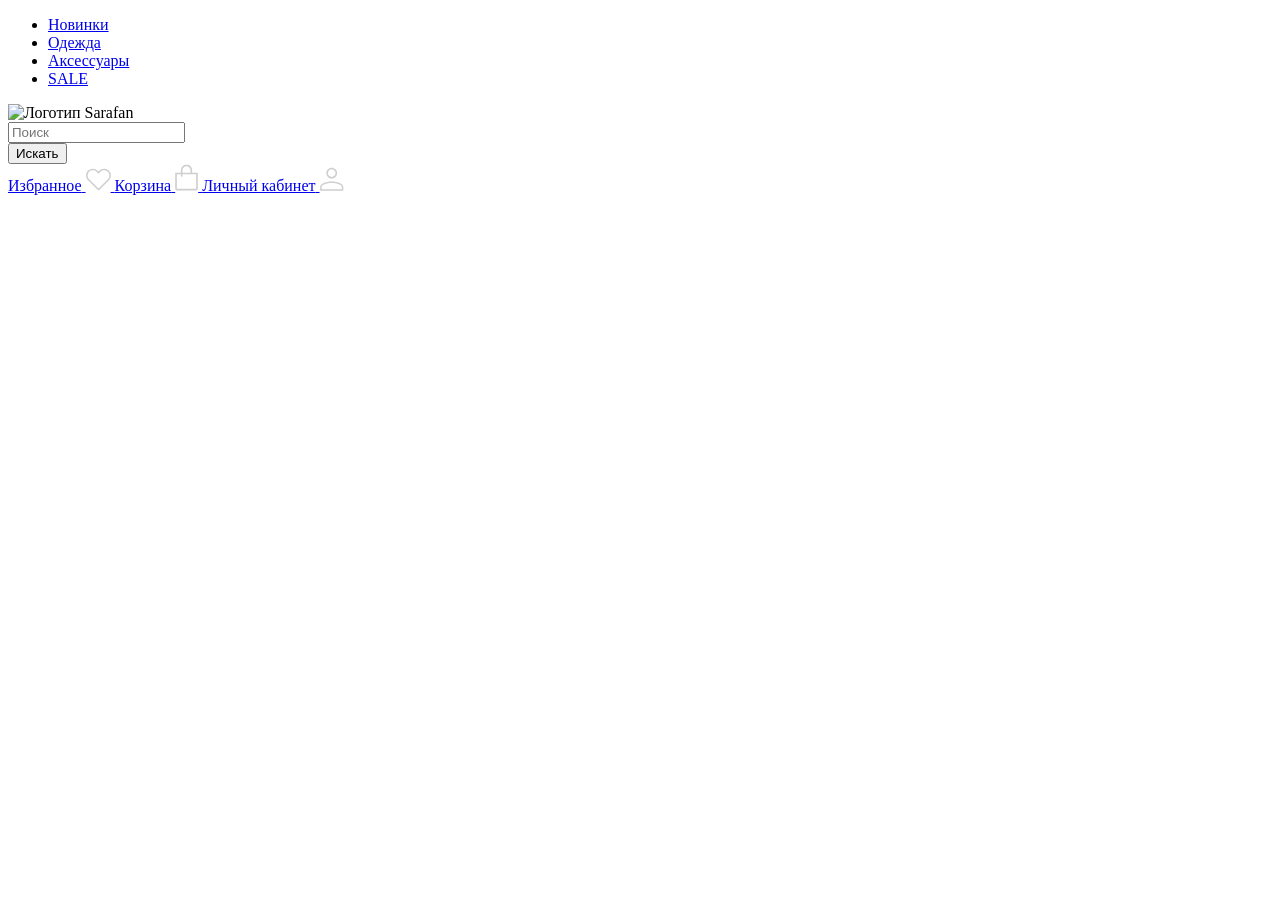
==== commit 0b589663: "Сверстан HEADER" ====
--- a/app/pages/index.html
+++ b/app/pages/index.html
@@ -3,7 +3,88 @@
   <!--=include head.html -->
   <body>
     <div class="page-wrapper">
-      <header>HEADER</header>
+      <header class="header">
+        <div class="container">
+          <div class="header__wrapper">
+            <nav class="header__menu">
+              <ul class="header__menu-list">
+                <li class="header__menu-item">
+                  <a class="header__menu-link" href="catalog.html">Новинки</a>
+                </li>
+                <li class="header__menu-item">
+                  <a class="header__menu-link" href="catalog.html">Одежда</a>
+                </li>
+                <li class="header__menu-item">
+                  <a class="header__menu-link" href="catalog.html">Аксессуары</a>
+                </li>
+                <li class="header__menu-item">
+                  <a class="header__menu-link" href="catalog.html">SALE</a>
+                </li>
+              </ul>
+            </nav>
+            <a class="header__logo">
+              <img class="logo" src="images/logo.png" alt="Логотип Sarafan" />
+            </a>
+            <div class="header__user-menu">
+              <div class="header__search">
+                <form class="header__search-form">
+                  <input class="header__search-input" type="text" placeholder="Поиск" />
+                </form>
+                <button class="header__button header__search-button" type="submit">
+                  <span class="visually-hidden">Искать</span>
+                </button>
+              </div>
+              <div class="header__buttons">
+                <a class="header__button" href="favorite.html">
+                  <span class="visually-hidden">Избранное</span>
+                  <svg
+                    width="25"
+                    height="23"
+                    viewBox="0 0 25 23"
+                    fill="none"
+                    xmlns="http://www.w3.org/2000/svg"
+                  >
+                    <path
+                      d="M13.2689 22.0443L22.9487 12.2731C24.2044 10.9914 24.9056 9.26712 24.9006 7.47277C24.8957 5.67843 24.1851 3.95804 22.9223 2.68325C22.3029 2.05135 21.5639 1.54895 20.7485 1.20527C19.9331 0.861581 19.0575 0.683476 18.1726 0.681313C17.2877 0.679149 16.4112 0.85297 15.5941 1.19266C14.777 1.53236 14.0356 2.03114 13.4131 2.66L12.4893 3.59465L11.5515 2.64915C10.9329 2.01809 10.195 1.51632 9.3807 1.17302C8.56641 0.829723 7.69199 0.651744 6.80829 0.649437C5.92459 0.647129 5.04925 0.820538 4.23318 1.15958C3.4171 1.49862 2.67658 1.99653 2.05467 2.62435C-0.561728 5.2671 -0.549328 9.56215 2.07947 12.2173L11.8088 22.0443C12.2118 22.452 12.8659 22.452 13.2689 22.0443ZM14.5151 3.74965C14.9936 3.26664 15.5635 2.88368 16.1915 2.62308C16.8194 2.36249 17.493 2.22947 18.1729 2.23178C18.8528 2.23409 19.5254 2.37168 20.1516 2.63653C20.7778 2.90138 21.3451 3.2882 21.8203 3.77445C22.7956 4.75923 23.3448 6.08788 23.3494 7.47387C23.354 8.85987 22.8138 10.1922 21.8451 11.1834V11.1866L12.5389 20.5795L3.17997 11.1261C1.14482 9.0708 1.14327 5.7476 3.15672 3.714C3.63462 3.23188 4.20365 2.84964 4.83068 2.58955C5.45772 2.32945 6.13023 2.1967 6.80907 2.199C7.4879 2.20131 8.1595 2.33864 8.78475 2.60299C9.41 2.86735 9.97642 3.25344 10.451 3.7388L11.939 5.2423C12.0111 5.31517 12.0969 5.37303 12.1915 5.41251C12.2861 5.452 12.3876 5.47233 12.49 5.47233C12.5925 5.47233 12.694 5.452 12.7886 5.41251C12.8832 5.37303 12.969 5.31517 13.0411 5.2423L14.5151 3.74965Z"
+                      fill="#CECECE"
+                    />
+                  </svg>
+                </a>
+                <a class="header__button" href="basket.html">
+                  <span class="visually-hidden">Корзина</span>
+                  <svg
+                    width="23"
+                    height="27"
+                    viewBox="0 0 23 27"
+                    fill="none"
+                    xmlns="http://www.w3.org/2000/svg"
+                  >
+                    <path
+                      d="M17.1388 8.66664V6.29026C17.1388 5.54975 16.993 4.81649 16.7096 4.13235C16.4262 3.4482 16.0109 2.82658 15.4872 2.30296C14.9636 1.77934 14.342 1.36398 13.6579 1.0806C12.9737 0.797221 12.2405 0.651367 11.4999 0.651367C10.7594 0.651367 10.0262 0.797221 9.34204 1.0806C8.6579 1.36398 8.03627 1.77934 7.51265 2.30296C6.98903 2.82658 6.57367 3.4482 6.29029 4.13235C6.00691 4.81649 5.86106 5.54975 5.86106 6.29026V11.9291C5.86106 12.1428 5.94593 12.3477 6.097 12.4988C6.24807 12.6498 6.45297 12.7347 6.66661 12.7347C6.88026 12.7347 7.08516 12.6498 7.23623 12.4988C7.3873 12.3477 7.47217 12.1428 7.47217 11.9291V10.2778H15.5277V8.66664H7.47217V6.29026C7.47217 5.22202 7.89652 4.19754 8.65188 3.44219C9.40723 2.68683 10.4317 2.26248 11.4999 2.26248C12.5682 2.26248 13.5927 2.68683 14.348 3.44219C15.1034 4.19754 15.5277 5.22202 15.5277 6.29026V10.2778H16.3414C16.555 10.2778 16.7499 10.2778 16.7499 10.2778H17.1388H21.1666V24.7778H1.83328V10.2778H5.86106V8.66664H0.222168V24.8503C0.222168 25.2583 0.384271 25.6497 0.672817 25.9382C0.961362 26.2268 1.35271 26.3889 1.76078 26.3889H21.2391C21.6472 26.3889 22.0385 26.2268 22.3271 25.9382C22.6156 25.6497 22.7777 25.2583 22.7777 24.8503V8.66664H17.1388Z"
+                      fill="#CECECE"
+                    />
+                  </svg>
+                </a>
+                <a class="header__button" href="cabinet.html">
+                  <span class="visually-hidden">Личный кабинет</span>
+                  <svg
+                    width="24"
+                    height="24"
+                    viewBox="0 0 24 24"
+                    fill="none"
+                    xmlns="http://www.w3.org/2000/svg"
+                  >
+                    <path
+                      d="M11.7292 14.583C18.1148 14.583 23.2917 16.9988 23.2917 19.9788V23.833H0.166748V19.9788C0.166748 16.9988 5.34366 14.583 11.7292 14.583ZM21.7501 19.9788C21.7501 17.8513 17.2638 16.1247 11.7292 16.1247C6.19466 16.1247 1.70841 17.8513 1.70841 19.9788V22.2913H21.7501V19.9788ZM11.7292 0.708008C13.1603 0.708008 14.5328 1.2765 15.5447 2.28841C16.5566 3.30033 17.1251 4.67278 17.1251 6.10384C17.1251 7.5349 16.5566 8.90736 15.5447 9.91927C14.5328 10.9312 13.1603 11.4997 11.7292 11.4997C10.2982 11.4997 8.92573 10.9312 7.91382 9.91927C6.9019 8.90736 6.33341 7.5349 6.33341 6.10384C6.33341 4.67278 6.9019 3.30033 7.91382 2.28841C8.92573 1.2765 10.2982 0.708008 11.7292 0.708008ZM11.7292 2.24967C10.7071 2.24967 9.72674 2.65574 9.00394 3.37853C8.28114 4.10133 7.87508 5.08165 7.87508 6.10384C7.87508 7.12603 8.28114 8.10635 9.00394 8.82915C9.72674 9.55194 10.7071 9.95801 11.7292 9.95801C12.7514 9.95801 13.7318 9.55194 14.4546 8.82915C15.1774 8.10635 15.5834 7.12603 15.5834 6.10384C15.5834 5.08165 15.1774 4.10133 14.4546 3.37853C13.7318 2.65574 12.7514 2.24967 11.7292 2.24967Z"
+                      fill="#CECECE"
+                    />
+                  </svg>
+                </a>
+              </div>
+            </div>
+          </div>
+        </div>
+      </header>
 
       <main></main>
 
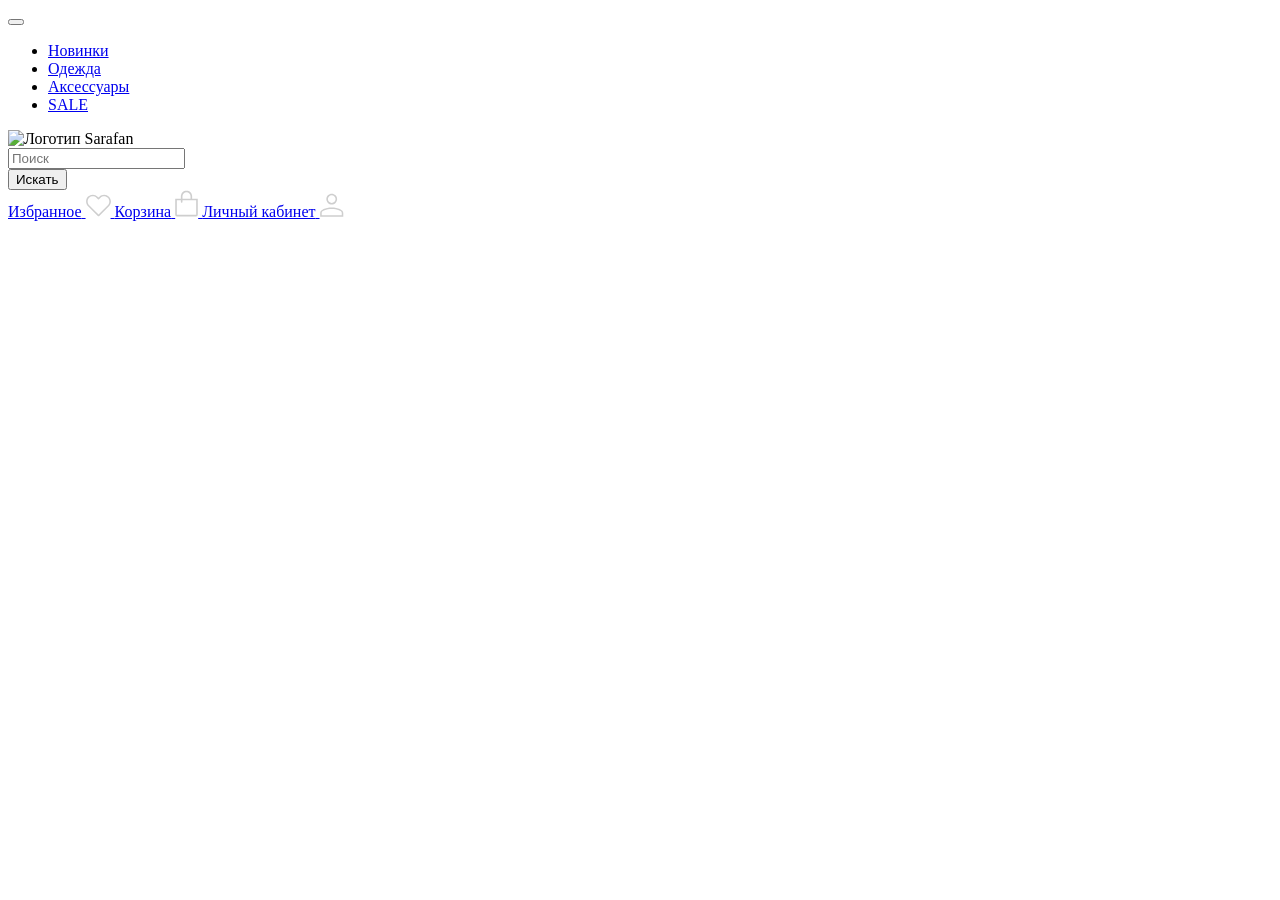
==== commit e21c0ba0: "Адаптив HEADER до max-width: 320px" ====
--- a/app/pages/index.html
+++ b/app/pages/index.html
@@ -6,13 +6,15 @@
       <header class="header">
         <div class="container">
           <div class="header__wrapper">
+            <button class="header__burger"><span></span><span></span><span></span></button>
             <nav class="header__menu">
               <ul class="header__menu-list">
                 <li class="header__menu-item">
                   <a class="header__menu-link" href="catalog.html">Новинки</a>
                 </li>
                 <li class="header__menu-item">
-                  <a class="header__menu-link" href="catalog.html">Одежда</a>
+                  <a class="header__menu-link header__open-clothes" href="catalog.html">Одежда</a>
+                  <!--=include clothes-menu.html -->
                 </li>
                 <li class="header__menu-item">
                   <a class="header__menu-link" href="catalog.html">Аксессуары</a>
@@ -35,7 +37,7 @@
                 </button>
               </div>
               <div class="header__buttons">
-                <a class="header__button" href="favorite.html">
+                <a class="header__button header__button--favorite" href="favorite.html">
                   <span class="visually-hidden">Избранное</span>
                   <svg
                     width="25"
@@ -50,7 +52,7 @@
                     />
                   </svg>
                 </a>
-                <a class="header__button" href="basket.html">
+                <a class="header__button header__button--basket" href="basket.html">
                   <span class="visually-hidden">Корзина</span>
                   <svg
                     width="23"
@@ -65,7 +67,7 @@
                     />
                   </svg>
                 </a>
-                <a class="header__button" href="cabinet.html">
+                <a class="header__button header__button--user" href="cabinet.html">
                   <span class="visually-hidden">Личный кабинет</span>
                   <svg
                     width="24"
